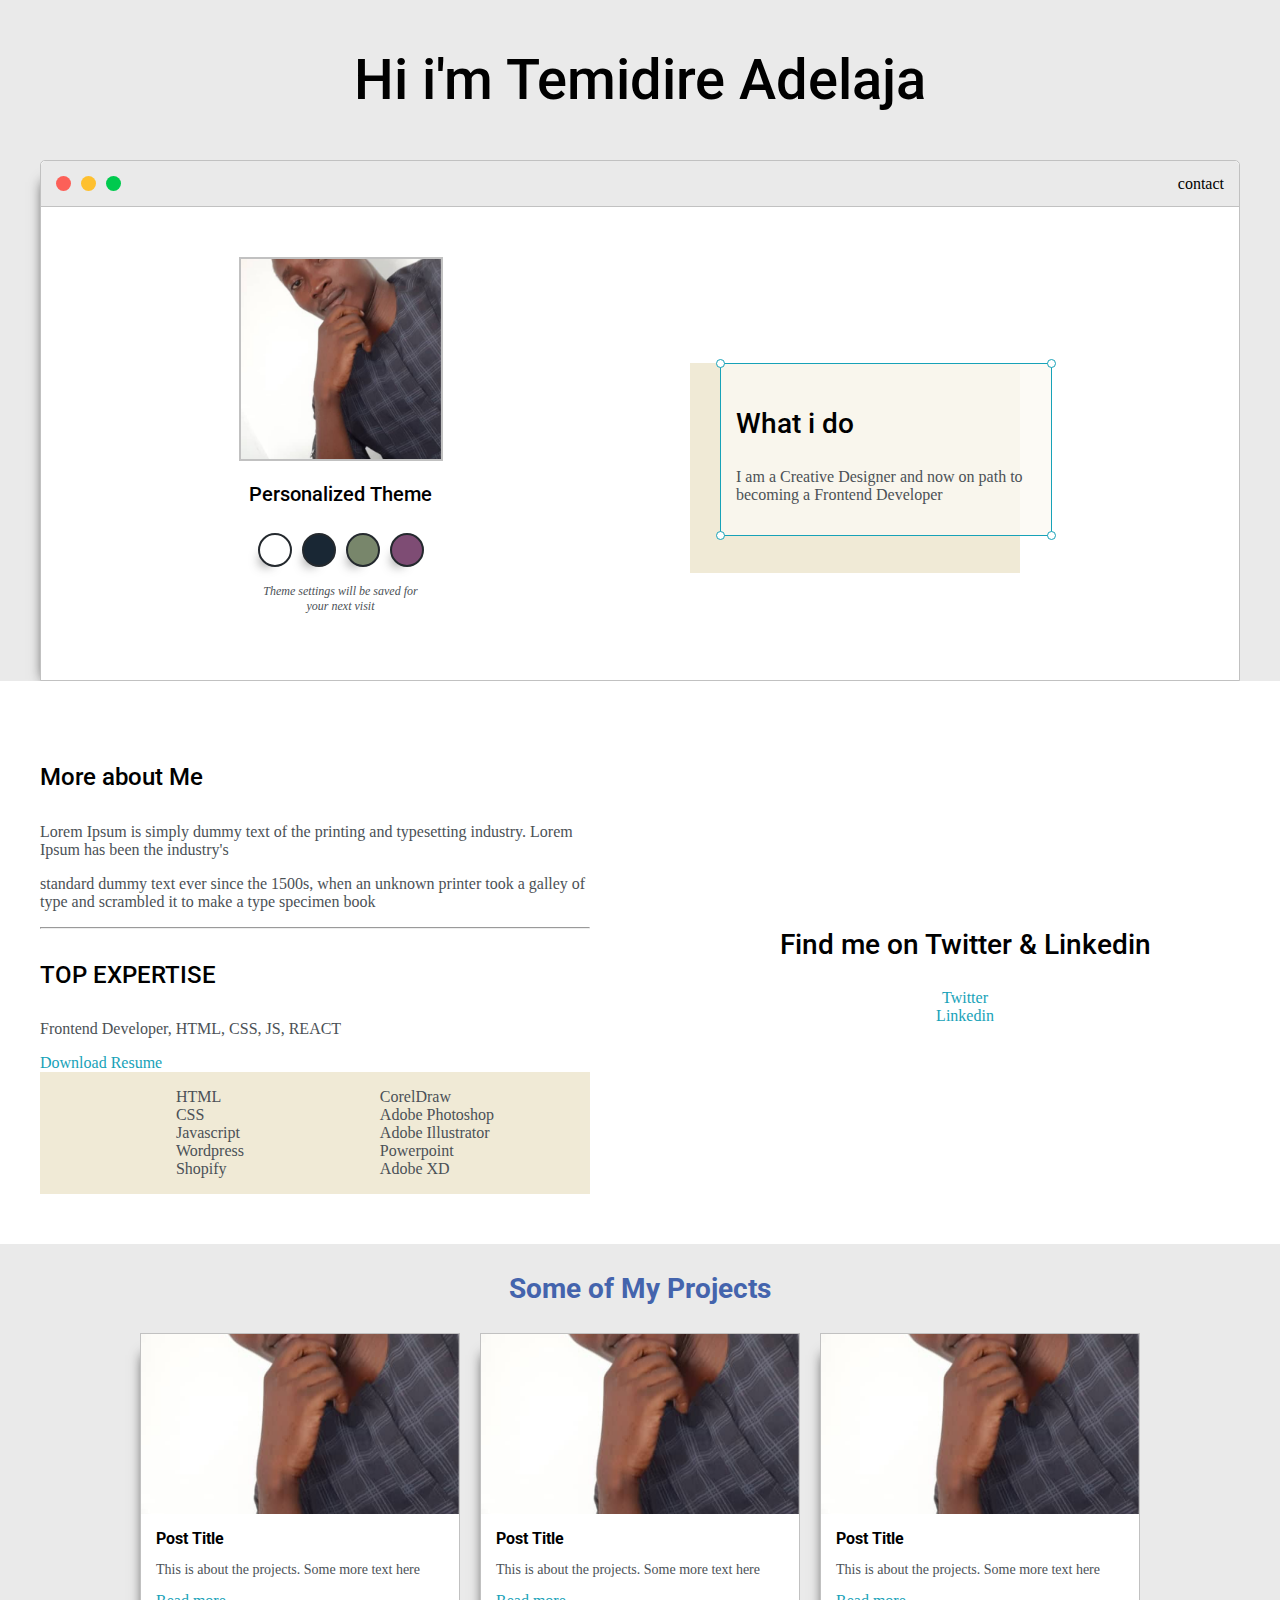
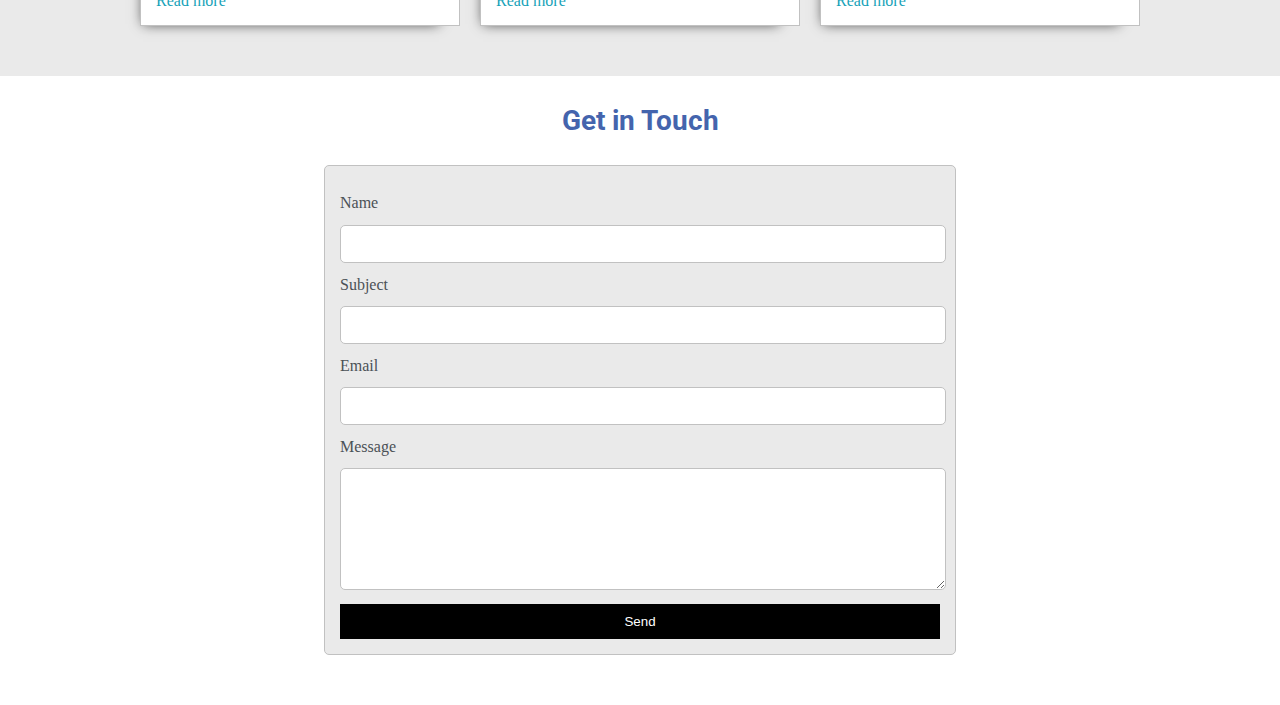
==== index.html @ 26536037 "project file" ====
<!DOCTYPE html>
<html lang="en">
<head>
    <meta charset="UTF-8">
    <meta name="viewport" content="width=device-width, initial-scale=1.0">
    <title>Temidires portfolio</title>
    <link rel="stylesheet" href="style.css">
    <link rel="preconnect" href="https://fonts.gstatic.com">
<link href="https://fonts.googleapis.com/css2?family=Roboto:wght@400;900&display=swap" rel="stylesheet">
<link rel ="stylesheet" id ="theme-style" type="text/css" href ="" > 

</head>
<body>
    <section class ="s1">
        <div class ='main-container'>
           <div class ="greeting-wrapper">
               <h1> Hi i'm Temidire Adelaja</h1>
            </div> 
        

        <div class ="intro-wrapper">
            <div class="nav-wrapper">
                <div class="dot-wrapper">
                   <div class="browser-dot" id="dot-1">
                   </div>
                   <div class="browser-dot" id="dot-2">
                </div>
                <div class="browser-dot" id="dot-3">
                </div>
                </div>
                <ul id="navigation">
                    <li><a href="#">contact</a> </li>
                    
                </ul>
               
            </div>

            <div class="left-column">
                <img id ="profile-pic" src="profile pics.png">
                <h5 style="text-align: center; line-height: 0;"> Personalized Theme</h5>
                
                <div id="theme-options-wrapper">
                    <div  data-mode="light" class="theme-dot" id="light-mode"></div>
                    <div data-mode="blue" class="theme-dot" id="blue-mode"></div>
                    <div data-mode="green" class="theme-dot" id="green-mode"></div>
                    <div data-mode="purple"  class="theme-dot" id="purple-mode"></div>
                    
                </div>
                <p id ="setting-note"> Theme settings will be saved for</br> your next visit</p>
                </p>   
           
            </div>


            <div class="right-column">

                <div id="preview-shadow">
                <div id="preview">
                    <div  id ="corner-tl" class="corner"></div>
                    <div  id ="corner-tr" class="corner"></div>
                    <div  id ="corner-bl" class="corner"></div>
                    <div  id ="corner-br" class="corner"></div>
                    <h3> What i do</h3>
                    <p> I am a Creative Designer and now on path to becoming a Frontend Developer
                    </p>
                </div>
            </div>
            </div>
    </div>
        </div>
    </section>

    <section class ="s2">
        <div class ='main-container'>
          <div class="about-wrapper">
              <div class="about-me">
                <h4>More about Me</h4>
                <p>Lorem Ipsum is simply dummy text of the printing and typesetting industry. Lorem Ipsum has been the industry's </p>
                <p> standard dummy text ever since the 1500s, when an unknown printer took a galley of type and scrambled it to make a type specimen book</p>

        
              <hr>
              <h4>TOP EXPERTISE</h4>
              <p> Frontend Developer, HTML, CSS, JS, REACT</p>
              <a target="_blank"href="#"> Download Resume</a>
              <div id="skills">
                  <ul>
                      <li>HTML</li>
                      <li>CSS</li>
                      <li>Javascript</li>
                      <li>Wordpress</li>
                      <li>Shopify</li>
                  </ul>

                  <ul>
                    <li>CorelDraw</li>
                    <li>Adobe Photoshop</li>
                    <li>Adobe Illustrator</li> 
                    <li>Powerpoint</li>
                    <li>Adobe XD</li>
                </ul>
              </div>
              </div>
            <div class="social-links">
                <img id="social_img" src="" alt="">
                <h3> Find me on Twitter & Linkedin</h3>
                <a target="_blank" href ="#" >Twitter</a>
                <a target="_blank" href="#"> Linkedin</a>
                  
                  
            </div>
          </div>
        </div>
    </section>

    <section class ="s1">
        <div class ='main-container'>
            <h3 style="text-align: center; font-weight: bold; color:#4464AD">Some of My Projects</h3>
            <div class="post-wrapper">

                <div>
                    <div class="post">
                        <img class="thumbnail" src="profile pics.png">
                        <div class="post-preview">
                            <h6 class="post-title"> Post Title</h6>
                            <p class = "post-intro"> This is about the projects.
                                Some more text here
                            </p>
                            <a href="#"> Read more</a>
                        </div>
                    </div>
            </div>
                <div>
                    <div class="post">
                        <img class="thumbnail" src="profile pics.png">
                        <div class="post-preview">
                            <h6 class="post-title"> Post Title</h6>
                            <p class = "post-intro"> This is about the projects.
                                Some more text here
                            </p>
                            <a href="#"> Read more</a>
                        </div>
                    </div>
            </div>
            <div>
                    <div class="post">
                        <img class="thumbnail" src="profile pics.png">
                        <div class="post-preview">
                            <h6 class="post-title"> Post Title</h6>
                            <p class = "post-intro"> This is about the projects.
                                Some more text here
                            </p>
                            <a href="#"> Read more</a>
                        </div>
                    </div>
            </div>    
            </div>
    </section>

    <section class ="s2">
        <div class ='main-container'>
            <h3 style="text-align: center; font-weight: bold; color:#4464AD">Get in Touch</h3>
        <form id ="contact-form">
            <label >Name</label>
            <input class ="input-field" type ="text" name="name">

            <label >Subject</label>
            <input class ="input-field" type ="text" name="subject">

            <label >Email</label>
            <input class ="input-field" type ="text" name="email">

            <label >Message</label>
            <textarea class ="input-field" name="Message"></textarea>

            <input id ="submit-btn" type ="submit" Value="Send">
        </form>
        
        </div>
    </section>
    <script src="script.js"></script>
</body>
</html>
---- style.css ----
:root{
    --mainColor:#eaeaea;
    --secondaryColor:#fff;

    --borderColor:#c1c1c1;

    --mainText:black;
    --secondaryText:#4b5156;
    --themeDotBorder: #24292e;
    --previewBg:rgba(251, 249, 243, 0.8);
    --previewShadow:#f0ead6;
    --buttonColor:black;
}

html, body{

    padding:0;
    margin:0
}
body *{
    transition: 0.3s ;
}
h1,h2,h3,h4,h5,h6,strong{
color: var(--mainText);
font-family: 'Roboto', sans-serif;
font-weight: 500;
}
p,li,span,label,input, textarea{
color : var(--secondaryText);
}
a{ 
    text-decoration: none;
    color:#17a2b8;
}
ul{
    list-style: none;
}
h1{
    font-size:56px;
}
h2{
    font-size:36px;
}
h3{
    font-size:28px;
}
h4{
    font-size:24px;
}
h5{
    font-size:20px;
}
h6{
    font-size:16px;
}



.s1{
    background-color: var(--mainColor);
    border-color:1px solid var(--borderColor);
    overflow:auto;
}

.s2{
    background-color: var(--secondaryColor);
    border-color:1px solid var(--borderColor);
    overflow:auto;
}

.main-container{
    width:1200px;
    margin:0 auto
}
.greeting-wrapper{
    display:grid;
    min-height:10em;
    text-align: center;
    align-content:center;
}

.intro-wrapper{
    background-color: var(--secondaryColor);
    border: 1px solid var(--borderColor);
    border-radius: 5px 5px 0 0;


    -webkit-box-shadow: -9px 10px 12px -12px rgba(0,0,0,0.75);
-moz-box-shadow: -9px 10px 12px -12px rgba(0,0,0,0.75);
box-shadow: -9px 10px 12px -12px rgba(0,0,0,0.75);
    display:grid;
    grid-template-columns: 1fr 1fr ;
   
    grid-template-areas: 
        'nav-wrapper nav-wrapper'
        'left-column right-column';
}

#navigation{
    margin:0px;
    padding: 10px;
}
#navigation a{
    color:var(--mainText)
}

#navigation li{
    display: inline-block;
    margin-right: 5px;
    margin-left:5px;

}

.nav-wrapper{
    border-radius: 5px 5px 0 0;
    grid-area:nav-wrapper;
    border-bottom: 1px solid var(--borderColor);
    display: flex;
    justify-content: space-between;
    align-items: center;
    background-color: var(--mainColor);
}

.dot-wrapper{
    display: flex;
    padding:10px;

}
#theme-options-wrapper{
    display:flex;
    justify-content: center;
}
.browser-dot{
    background-color: black;
    height:  15px;
    width: 15px;
    border-radius: 50%;
    margin: 5px;
    border:2px solid var(--themeDotBorder)x;  
}
#dot-1{
    background-color: #fc6058;
}
#dot-2{
    background-color: #fec02f;
}
#dot-3{
    background-color:  #00CA4E;
}
.left-column{
    grid-area:left-column;
    padding-top: 50px;
    padding-bottom:50px;
   
}
.theme-dot{
    height:30px;
    width:30px;
    border-radius:50%;
    background-color: black;
    margin: 5px;
    border:2px solid var(--themeDotBorder);

    -webkit-box-shadow: -9px 10px 12px -12px rgba(0,0,0,0.75);
    -moz-box-shadow: -9px 10px 12px -12px rgba(0,0,0,0.75);
    box-shadow: -9px 10px 12px -12px rgba(0,0,0,0.75);
    
    cursor: pointer;
}
.theme-dot:hover{
    border-width:5px;
}
#light-mode{
    background-color:#fff;
}

#blue-mode{
    background-color:#192734;
}

#green-mode{
    background-color:#78866b;
}

#purple-mode{
    background-color:#7e4c74;
}
#setting-note{
    font-size:12px;
    font-style:italic;
    text-align:center; 
}


#profile-pic{
    display:block;
    margin:0 auto;
    height:200px;
    width:200px;
    object-fit: cover;
    border: 2px solid var(--borderColor);

}
.right-column{
    grid-area: right-column;
    display: grid;
    align-content: center;
    padding-top: 50px;
    padding-left: 50px;
}
#preview-shadow{
    background-color: var(--previewShadow);
    width:300px;
    height: 180px;
    padding-left:30px;
    padding-bottom: 30px;
}
#preview{
    width:300px;
    border:1.5px solid #17a2b8;
    background-color: var(--previewBg);
    padding:15px;
    position: relative;
}
.corner{
    width:7px;
    height:7px;
    border-radius:50px;
    border: 1.5px solid #17a2b8;
    background-color: #fff;
    position: absolute;

}
#corner-tl{
    top:-5px;
    left:-5px;
   
}

#corner-tr{
    top:-5px;
    right:-5px;
}

#corner-bl{
    bottom:-5px;
    left:-5px;
}

#corner-br{
    bottom:-5px;
    right:-5px;
}
.about-wrapper{
    display: grid;
    grid-template-columns: repeat(auto-fit, minmax(320px, 1fr));
    padding-top: 50px;
    padding-bottom:50px;
    gap:100px;
}
#skills{
    display:flex;
    justify-content: space-evenly;
    background-color: var(--previewShadow);
}
.social-links{
    display:grid;
    align-content:center;
    text-align:center;
}
#social_img{
    width:100%;


}

.post-wrapper{
    display: grid;
    grid-template-columns: repeat(auto-fit, 320px);
    gap: 20px;
    justify-content: center;
    padding-bottom:50px;

}
.post{
    border: 1px solid var(--borderColor);
    -webkit-box-shadow: -9px 10px 12px -12px rgba(0,0,0,0.75);
    -moz-box-shadow: -9px 10px 12px -12px rgba(0,0,0,0.75);
    box-shadow: -9px 10px 12px -12px rgba(0,0,0,0.75);
   
}

.thumbnail{
    display: block;
    width:100%;
    height: 180px;
    object-fit:cover;
}

.post-preview{
    background-color: #fff;
    padding:15px;
}

.post-title{
    color:black;
    margin:0;
    font-weight: bolder;
}

.post-intro{
    color:#4b5156;
    font-size:14px;
}
#contact-form{
    display: block;
    max-width:600px;
    margin:0 auto;
    border:1px solid var(--borderColor);
    padding:15px;
    border-radius: 5px;
    background-color: var(--mainColor);
    margin-bottom: 50px;
}
#contact-form label{
    line-height: 2.7rem;
}

#contact-form textarea{
    min-height:100px;
    font-size:14px;
}

.input-field{
    width:100%;
    padding-top: 10px;
    padding-bottom: 10px;
    background-color: var(--secondaryColor);
    border-radius:5px;
    border:1px solid var(--borderColor);
    font-size:14px;

}

#submit-btn{
    margin-top: 10px;
    width:100%;
    padding-top: 10px;
    padding-bottom: 10px;
    color:#fff;
    background-color: var(--buttonColor);
    border:none;
 }
@media screen and (max-width: 1200px){
    .main-container{
        width:95%
    }
}

@media screen and (max-width: 800px){
    .intro-wrapper{
        
        grid-template-columns: 1fr ;
       
        grid-template-areas: 
            'nav-wrapper'
            'left-column'
            'right-column';
    }

    .right-column{
        justify-content: center;
    }
}
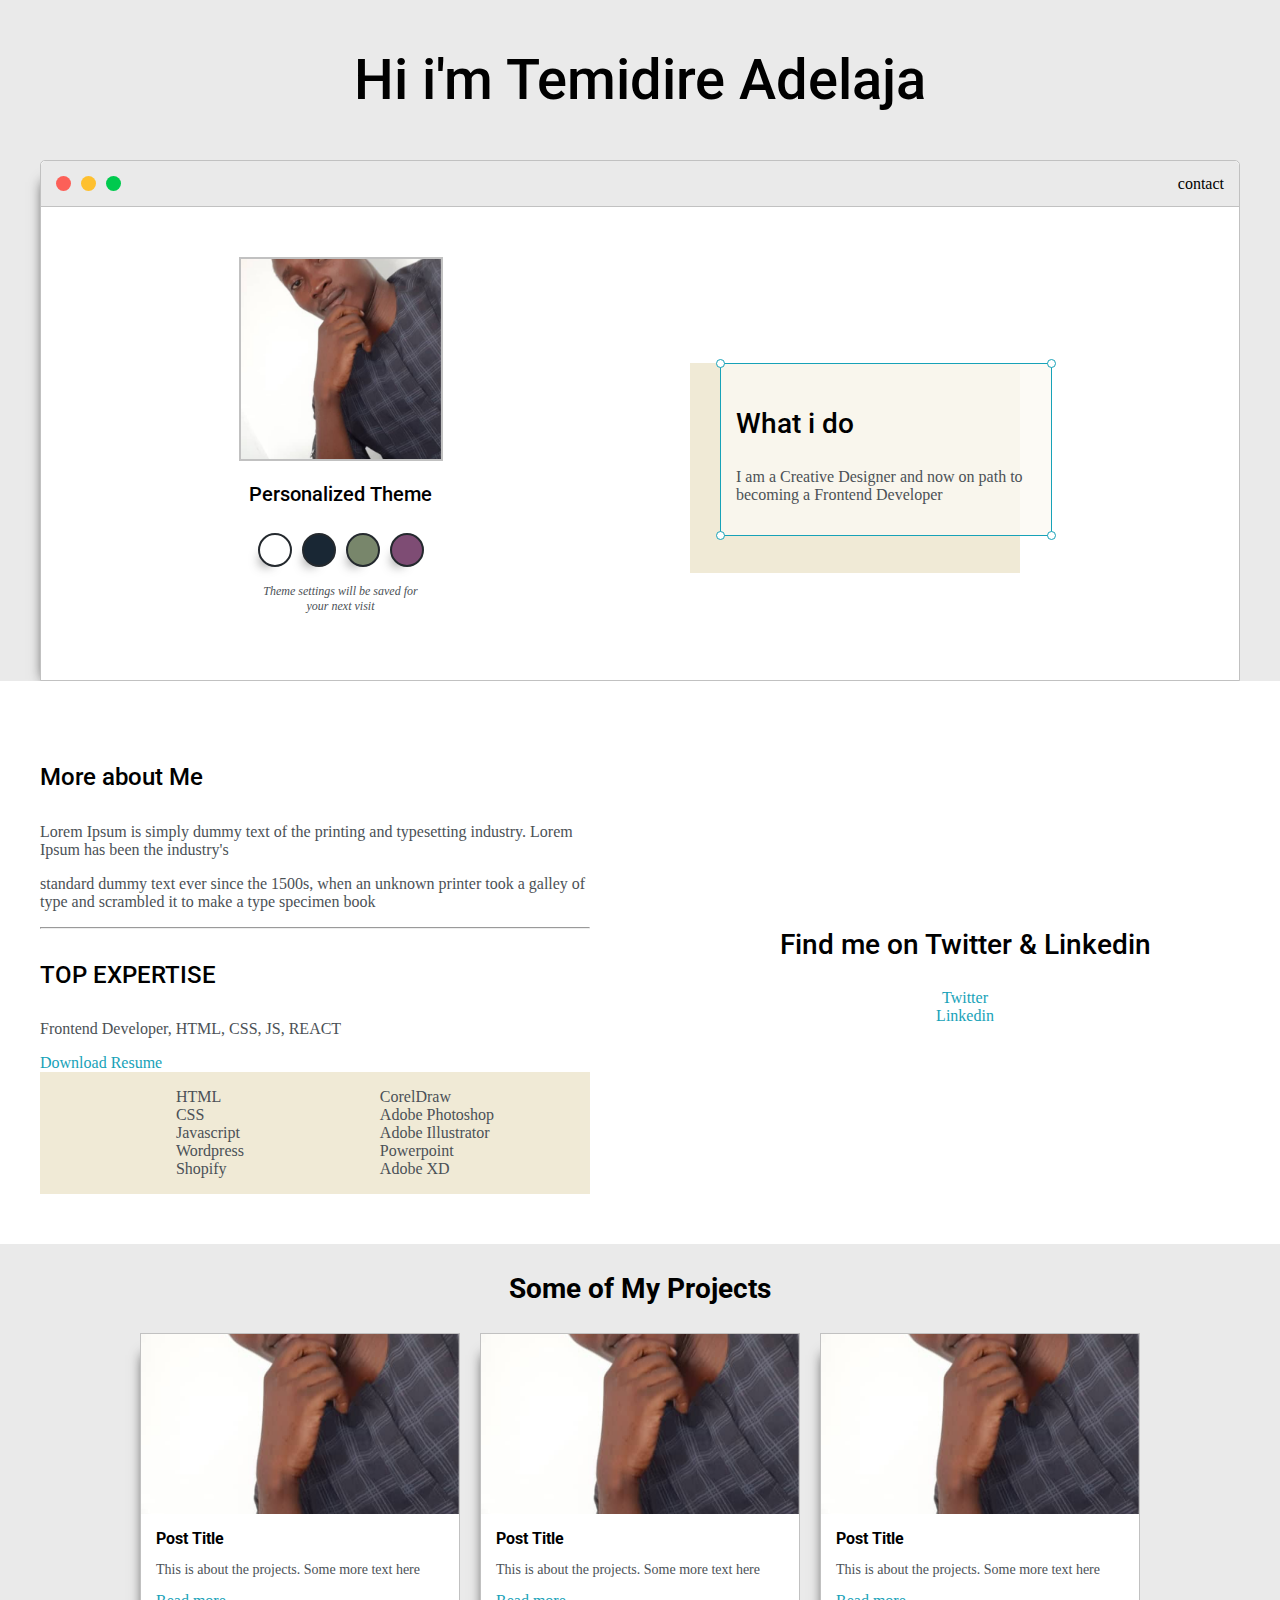
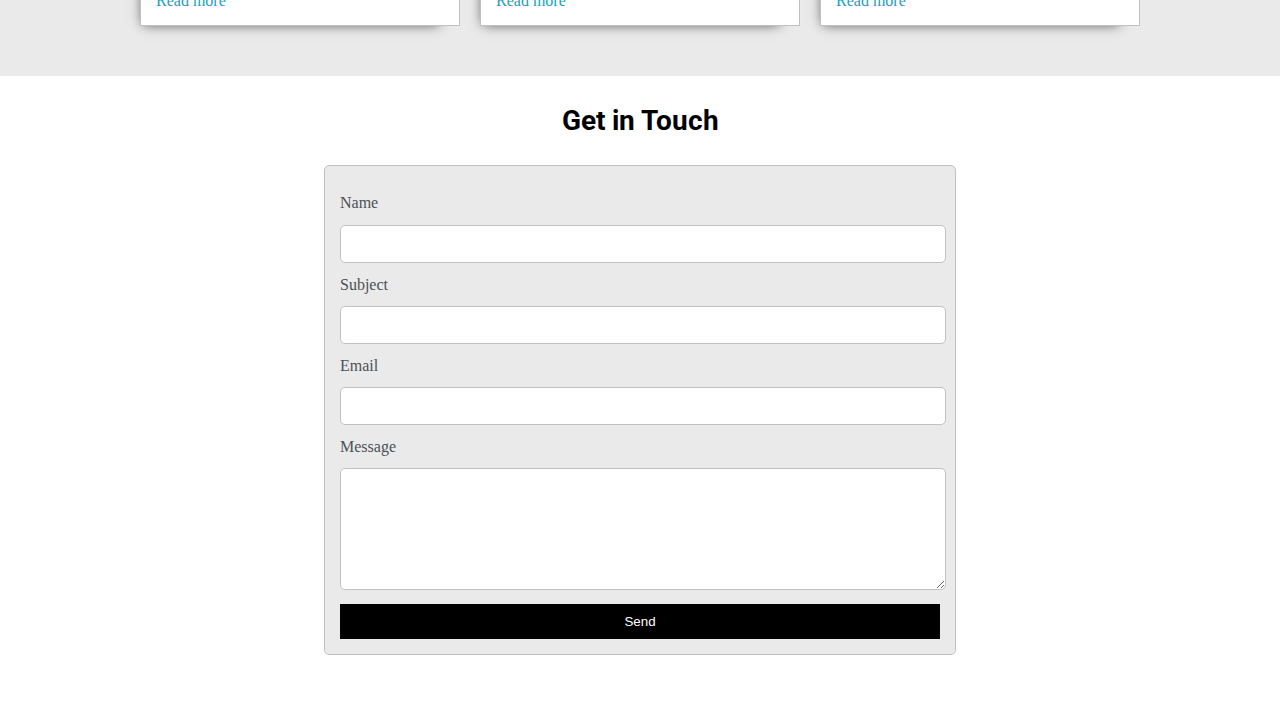
==== commit 40fe6943: "style issues fixed" ====
--- a/index.html
+++ b/index.html
@@ -82,7 +82,7 @@
               <hr>
               <h4>TOP EXPERTISE</h4>
               <p> Frontend Developer, HTML, CSS, JS, REACT</p>
-              <a target="_blank"href="#"> Download Resume</a>
+              <a target="_blank"href="my junior webdev resume.pdf"> Download Resume</a>
               <div id="skills">
                   <ul>
                       <li>HTML</li>
@@ -115,7 +115,7 @@
 
     <section class ="s1">
         <div class ='main-container'>
-            <h3 style="text-align: center; font-weight: bold; color:#4464AD">Some of My Projects</h3>
+            <h3 class = "h3-projects" style="text-align: center; font-weight: bold; ">Some of My Projects</h3>
             <div class="post-wrapper">
 
                 <div>
@@ -159,7 +159,7 @@
 
     <section class ="s2">
         <div class ='main-container'>
-            <h3 style="text-align: center; font-weight: bold; color:#4464AD">Get in Touch</h3>
+            <h3 class= "h3-form" style="text-align: center; font-weight: bold; ">Get in Touch</h3>
         <form id ="contact-form">
             <label >Name</label>
             <input class ="input-field" type ="text" name="name">
--- a/style.css
+++ b/style.css
@@ -221,6 +221,9 @@
     background-color: var(--previewBg);
     padding:15px;
     position: relative;
+}
+.h3-projects, .h3-form{
+    color:black;
 }
 .corner{
     width:7px;
